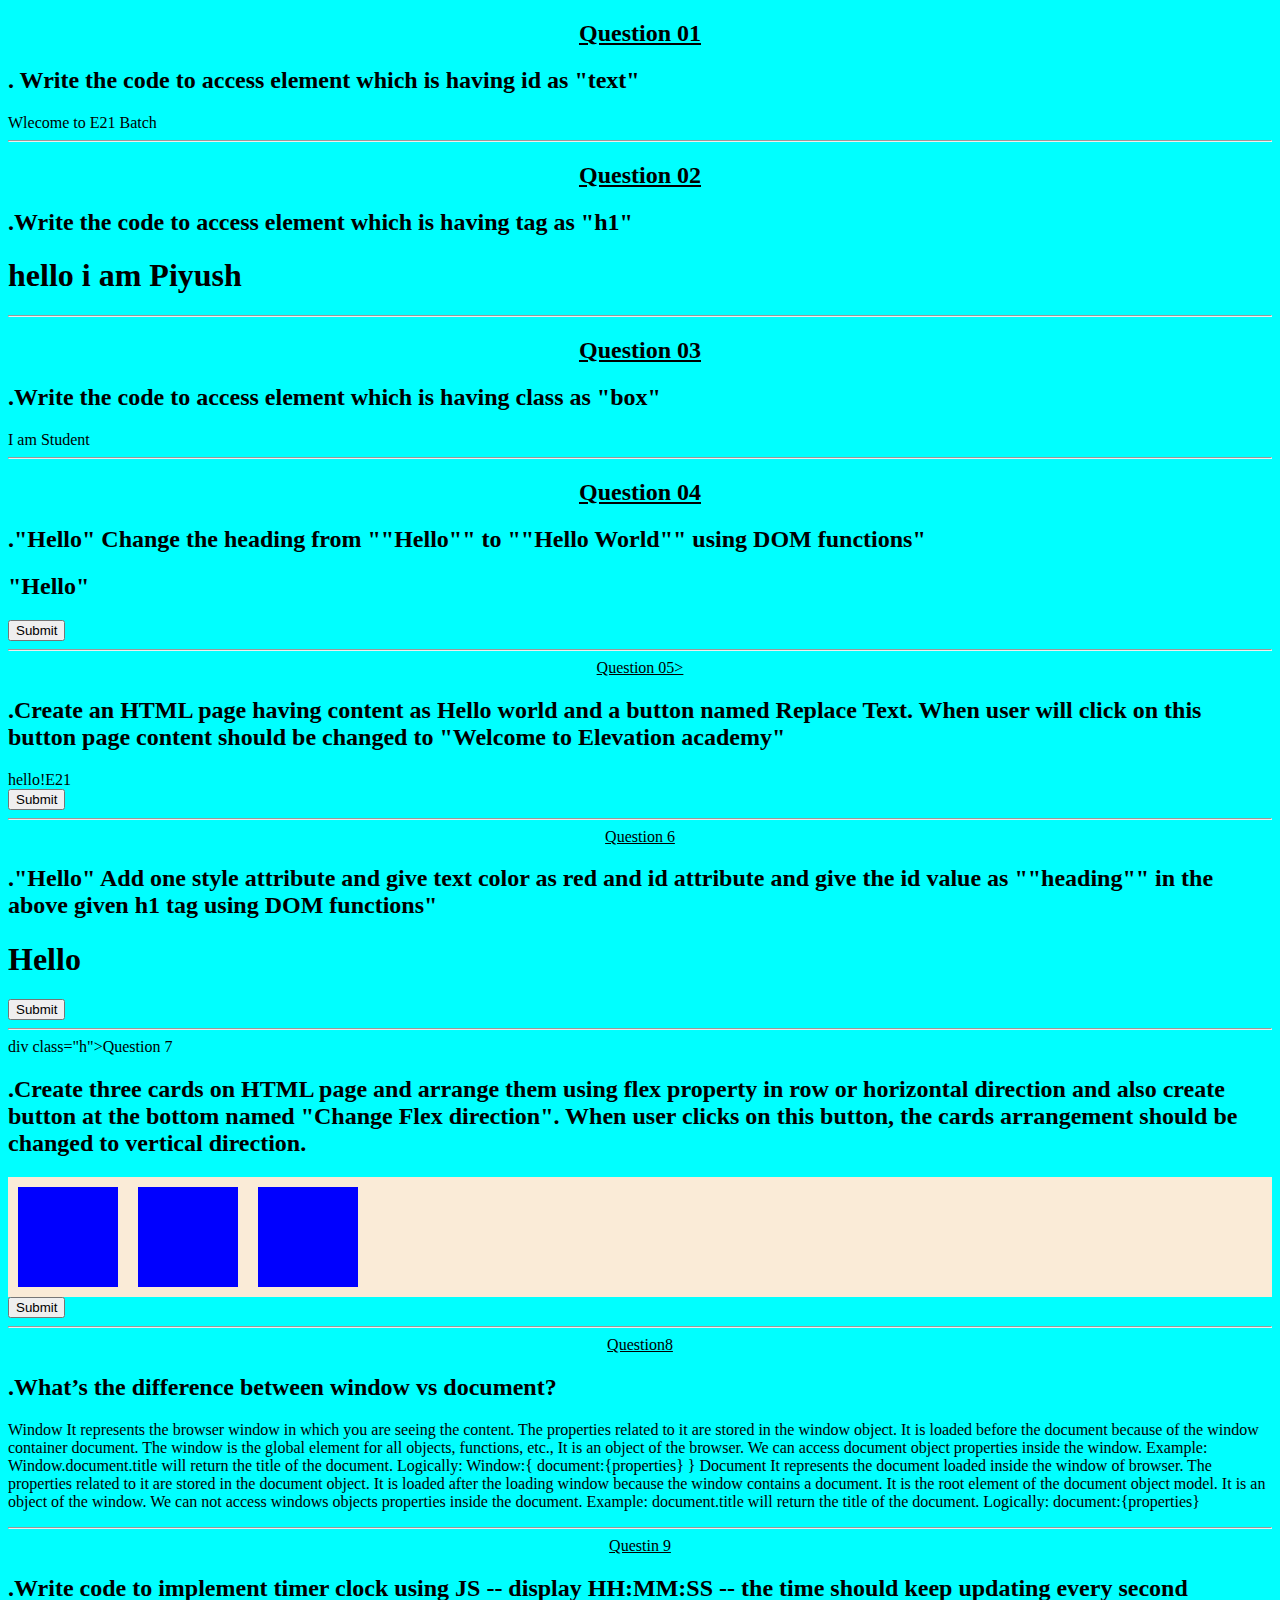
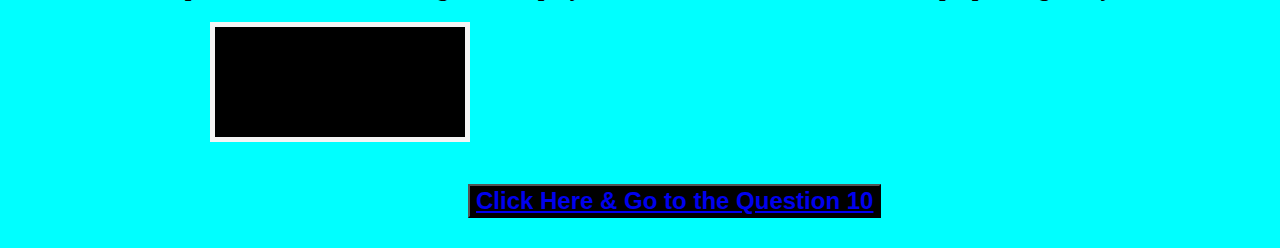
==== index.html @ 397d6d32 "Add files via upload" ====
<!DOCTYPE html>
<html lang="en">
<head>
    <meta charset="UTF-8">
    <meta http-equiv="X-UA-Compatible" content="IE=edge">
    <meta name="viewport" content="width=device-width, initial-scale=1.0">
    <title>DOM Handson</title>
    <link rel="stylesheet" href="style.css">
    
</head>
<body>
     <h2 class="h">Question 01 </h2>
    <h2>. Write the code to access element which is having id as "text"
    </h2>

     <div id="text">Wlecome to E21 Batch</div>
    <!-- Question 1 -->
   <hr>

    <h2 class="h">Question 02 </h2>
    <h2>.Write the code to access element which is having tag as "h1"</h2>
    <h1>hello i am Piyush</h1>
    <hr>
    <!-- Question 2 -->
    
    <h2 class="h">Question 03 </h2>
    <h2>.Write the code to access element which is having class as "box"</h2>
    <div class="box"> I am Student</div>
       
          <!-- Question 3 --> 
          <hr> 
    <h2 class="h">Question 04 </h2>
    <h2>."Hello"
 Change the heading from ""Hello"" to ""Hello World"" using DOM functions" </h2>
      <h2>"Hello"</h2>
      <button onclick="tag()">Submit</button>
      <!-- Question 4 -->
       <hr>
       <div class="h">Question 05></div>
       <h2>.Create an HTML page having content as Hello world and a button named Replace Text. When user will click on this button page content should be changed to "Welcome to Elevation academy"</h2>
      <div id="text">hello!E21 </div>
      <button onclick="ta()">Submit</button> 
      <!-- Question 5 -->
      <hr>
<div class="h">Question 6</div>
<h2>."Hello"
  Add one style attribute and give text color as red and id attribute and give the id value as ""heading"" in the above given h1 tag using DOM functions"</h2>
      <h1 id="value">Hello</h1>
      <button id="change">Submit</button> 
   <!-- Question 7 -->
   <hr>
   div class="h">Question 7</div>
<h2>.Create three cards on HTML page and arrange them using flex property in row or horizontal direction and also create button at the bottom named "Change Flex direction". When user clicks on this button, the cards arrangement should be changed to vertical direction.
</h2>
      <div id="parent">
        <div class="card"></div>
        <div class="card"></div>
        <div class="card"></div>
      </div>
      <button id="one">Submit</button> 
      <!-- Question 7 -->
      <hr>
      <div class="h">Question8</div>
      <h2>.What’s the difference between window vs document?</h2>
      <p>
        Window
It represents the browser window in which you are seeing the content.
The properties related to it are stored in the window object.
It is loaded before the document because of the window container document.
The window is the global element for all objects, functions, etc.,
It is an object of the browser.
We can access document object properties inside the window.
Example: Window.document.title will return the title of the document.
Logically:

                  Window:{
                    document:{properties}
                  }
Document
It represents the document loaded inside the window of browser.
The properties related to it are stored in the document object.
It is loaded after the loading window because the window contains a document.
It is the root element of the document object model.
It is an object of the window.
We can not access windows objects properties inside the document.
Example: document.title will return the title of the document.
Logically:
            document:{properties}
      </p>
      <!-- Question 8 -->
      <hr>

  <div class="h">Questin 9</div>
  <h2>.Write code to implement timer clock using JS -- display HH:MM:SS -- the time should keep updating every second</h2>
      <div id="input" type="text"></div>
      <!-- <button onclick="date()">Start Clock</button> -->

     <button id="shtml"> <a href="index2.html">Click Here & Go to the Question 10</a></button>
      
      <script src="scipt.js"></script>

      
</body>
</html>
---- style.css ----
body{
    background-color: aqua;
}
#parent{
    
    background-color: antiquewhite;
    display: flex;
}
.card{
    height: 100px;
    width:100px;
    background-color: blue;
    margin: 10px;
}
.h{
    text-decoration: underline;
    text-align: center;
}
#body1{
    background-color:rgb(49, 49, 49);
    margin: 0%;
}
#plybut{
    height:50px;
    width:250px;
    background-color: whitesmoke;
    font-size: 30px;
    text-align: center;
    border:none;
    border-radius: 10px;
    margin:10px;
}
#bt{
    height:45px;
    width:330px;
    font-size: 40px;
    color:whitesmoke;
    text-align: center;
    float:right;
}
#h1{
    color:whitesmoke;
    text-align: center;
    font-size: 60px;
    margin: 0px;
}
#hr{
    height: 8px;
    background-color: whitesmoke;
    border: none;
}
#ques{
    background-color: whitesmoke;
    font-size: 60px;
    text-align: center;
    width:150px;
    height: 110px;
    margin: 0%;
    position:relative;
    z-index:1;
    left:45%;
    top:-80px;
    padding-top: 30px;
}
#input{
    border:5px solid whitesmoke;
    background-color:black;
    color:whitesmoke;
    text-align: center;
    font-size: 50px;
    height: 110px;
    width: 250px;
    position:relative;
    left:16%;
}
#guess{
    float:right;
    color:whitesmoke;
    font-size: 40px;
    width:550px;
}
#check{
    background-color: whitesmoke;
    border: none;
    border-radius: 20px;
    height: 60px;
    width: 110px;
    text-align: center;
    font-size: 20px;
    position: relative;
    left:21%;
}
#p{
    float: right;
    width:550px;
    font-size: 25px;
    color: whitesmoke;

}
#img{
    position: relative;
    left: 733px;
    top: -21px;

}
#medel{
    position: relative;
    left: 705px;
    top: 38px;
}
#shtml{
    font-size: 24px;
    font-weight: bold;
    text-decoration: none;
    background-color: black;
    color: aliceblue;
    margin: 32px;
    position: relative;
    left: 428px;
    top: 10px;
}
#shtml1{
    font-size: 18px;
    font-weight: bold;
    text-decoration: none;
    background-color: black;
    color: #6e808f;
    margin: 32px;
    position: relative;
    left: 428px;
    top: 174px;
}
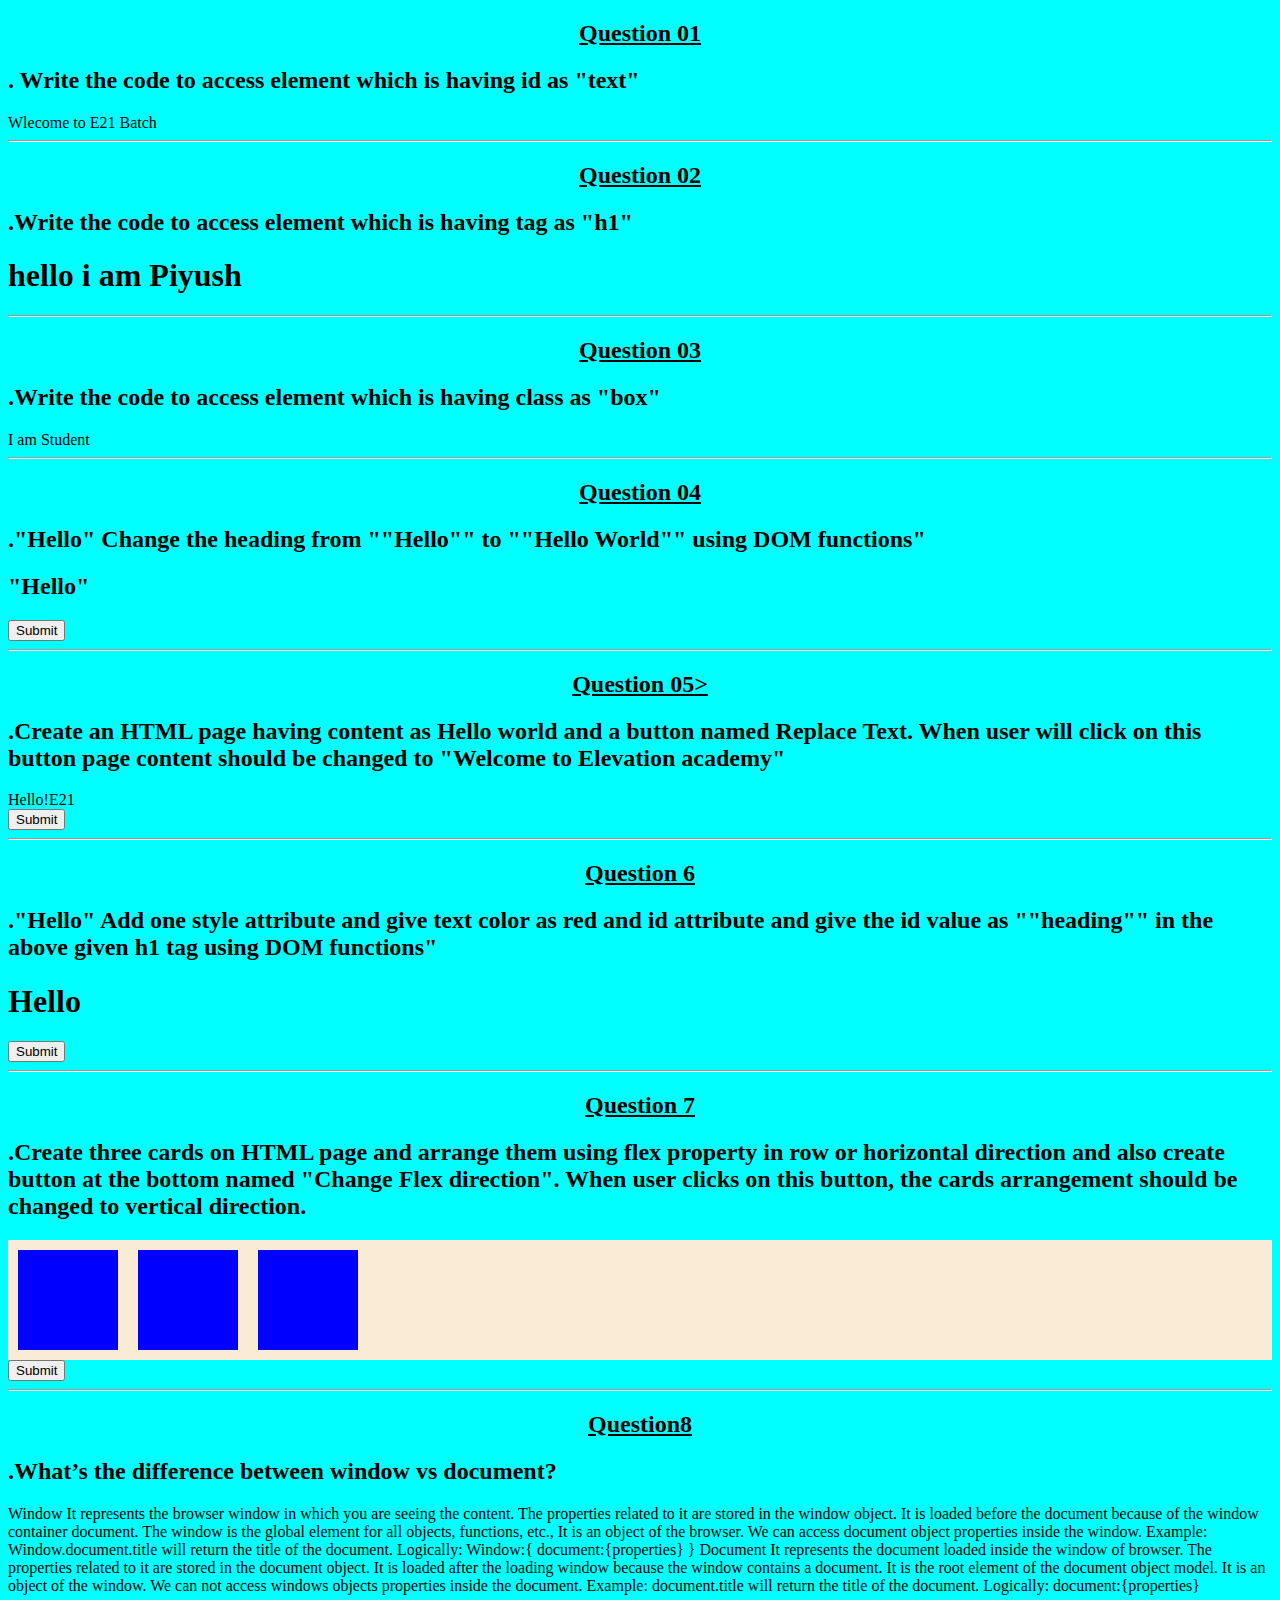
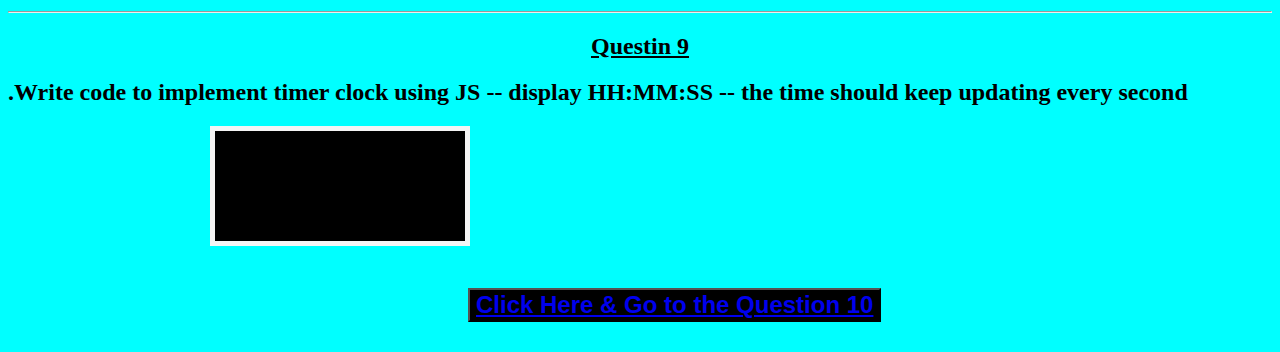
==== commit fd7e470f: "update" ====
--- a/index.html
+++ b/index.html
@@ -32,24 +32,24 @@
     <h2 class="h">Question 04 </h2>
     <h2>."Hello"
  Change the heading from ""Hello"" to ""Hello World"" using DOM functions" </h2>
-      <h2>"Hello"</h2>
-      <button onclick="tag()">Submit</button>
+      <h2 id="h2">"Hello"</h2>
+      <button onclick="tg()">Submit</button>
       <!-- Question 4 -->
        <hr>
-       <div class="h">Question 05></div>
+       <h2 class="h">Question 05></h2>
        <h2>.Create an HTML page having content as Hello world and a button named Replace Text. When user will click on this button page content should be changed to "Welcome to Elevation academy"</h2>
-      <div id="text">hello!E21 </div>
-      <button onclick="ta()">Submit</button> 
+    <div id="tt">Hello!E21 </div>
+      <button onclick="c()">Submit</button> 
       <!-- Question 5 -->
       <hr>
-<div class="h">Question 6</div>
+<h2 class="h">Question 6</h2>
 <h2>."Hello"
   Add one style attribute and give text color as red and id attribute and give the id value as ""heading"" in the above given h1 tag using DOM functions"</h2>
       <h1 id="value">Hello</h1>
       <button id="change">Submit</button> 
    <!-- Question 7 -->
    <hr>
-   div class="h">Question 7</div>
+   <h2 class="h">Question 7</h2>
 <h2>.Create three cards on HTML page and arrange them using flex property in row or horizontal direction and also create button at the bottom named "Change Flex direction". When user clicks on this button, the cards arrangement should be changed to vertical direction.
 </h2>
       <div id="parent">
@@ -60,7 +60,7 @@
       <button id="one">Submit</button> 
       <!-- Question 7 -->
       <hr>
-      <div class="h">Question8</div>
+      <h2 class="h">Question8</h2>
       <h2>.What’s the difference between window vs document?</h2>
       <p>
         Window
@@ -90,7 +90,7 @@
       <!-- Question 8 -->
       <hr>
 
-  <div class="h">Questin 9</div>
+  <h2 class="h">Questin 9</h2>
   <h2>.Write code to implement timer clock using JS -- display HH:MM:SS -- the time should keep updating every second</h2>
       <div id="input" type="text"></div>
       <!-- <button onclick="date()">Start Clock</button> -->
@@ -101,4 +101,4 @@
 
       
 </body>
-</html>+</html>
